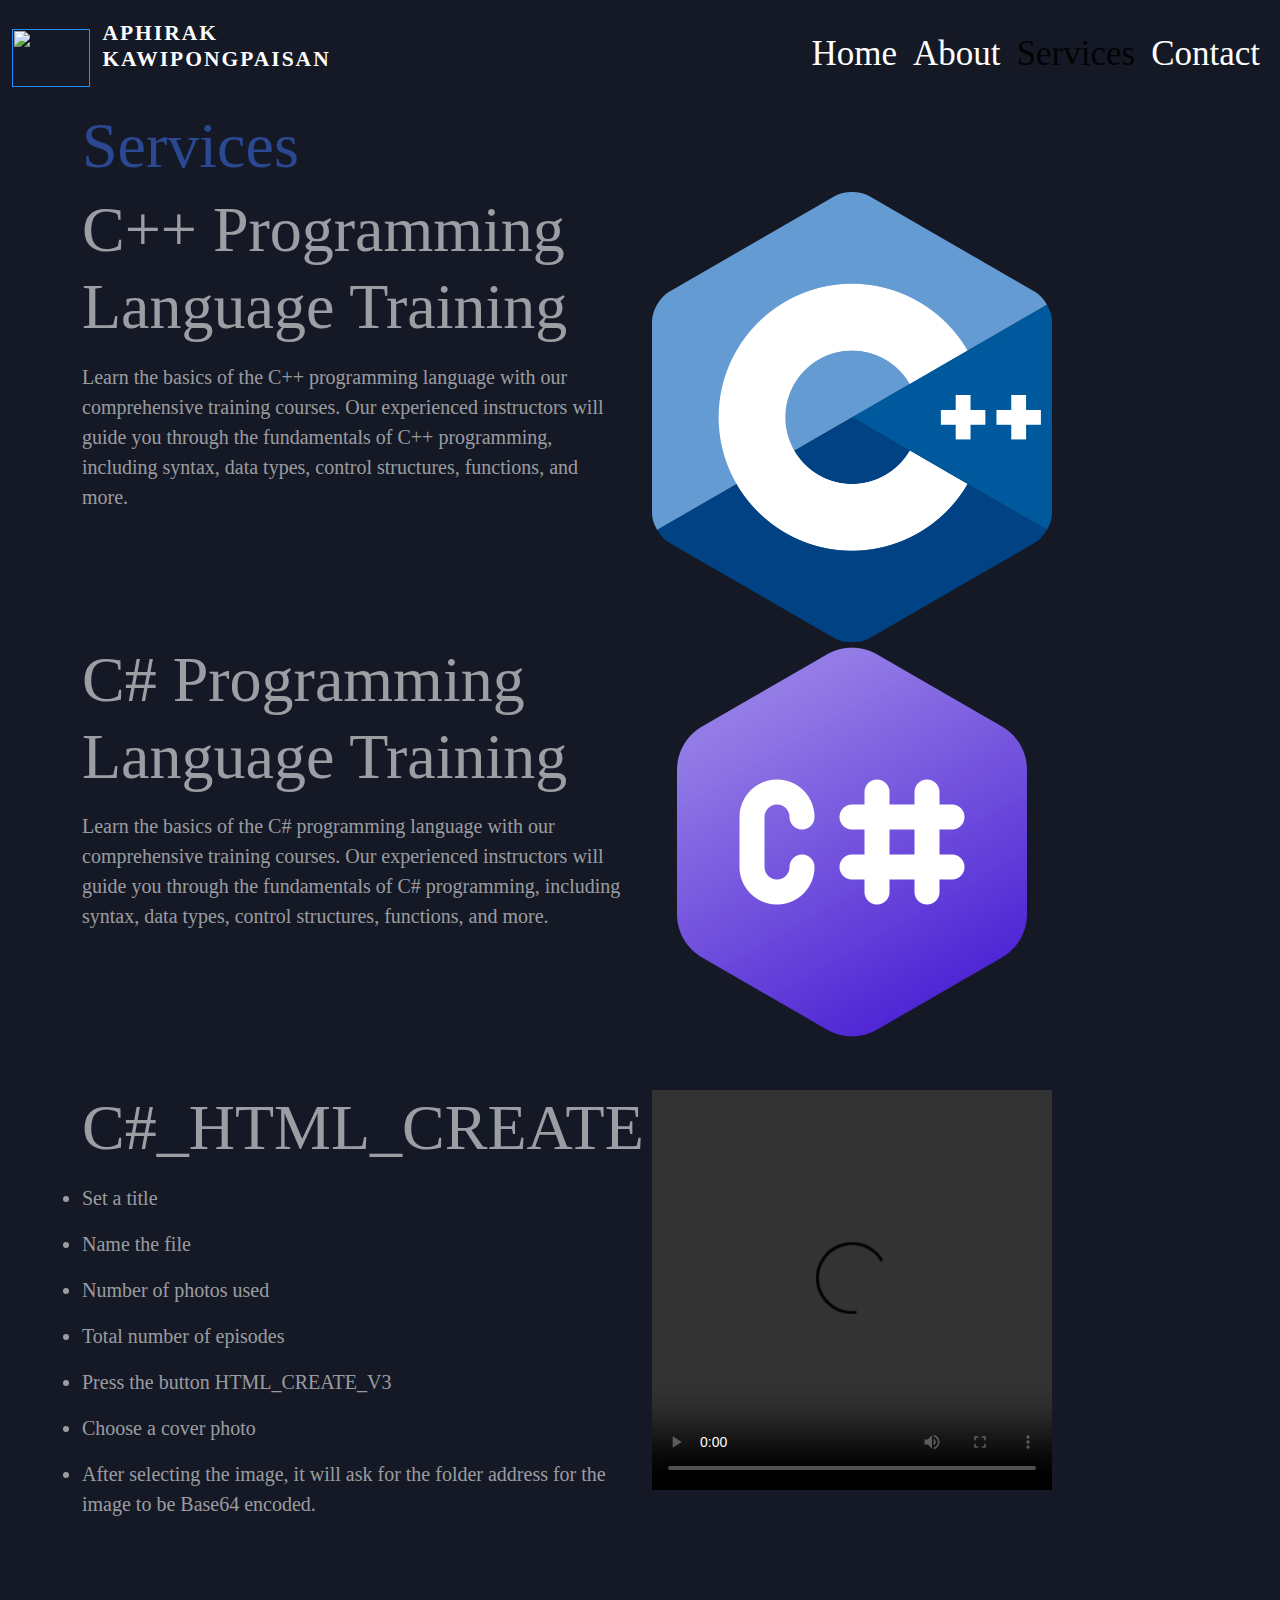
==== services.html @ 9c0caa57 "first commit" ====
<!DOCTYPE html>
<html lang="en">
<head>
  <meta charset="UTF-8">
  <meta http-equiv="X-UA-Compatible" content="IE=edge">
  <meta name="viewport" content="width=device-width, initial-scale=1.0">

  <link href="css/bootstrap.min.css" rel="stylesheet">
  <link rel="stylesheet" href="css/style.css">
  <link rel="stylesheet" href="css/Styleaddon.css">
  
  <style>
    a {
      text-decoration: none;
    }
    a:hover {
      text-decoration: none;
    }
    .i-m-aphirak-i-am-a-collegian-aKZ-sub-1 {
      color: #01eeff;
    }
    .card-body {
      color: black;
    }
    .item-118669-1-drF {
      width: 4.9rem;
      height: 3.6rem;
      object-fit: contain;
      vertical-align: top;
      flex-shrink: 0;  
    }
    .pageheada {
      flex: 1 0 0%;
      max-width: 23rem;
      font-size: 1.344rem;
      font-weight: 800;
      line-height: 1.2025;
      color: #ffffff;
      font-family: Sen, 'Source Sans Pro';
      flex-shrink: 0;
    }
    .favorite-food-6iT {
      font-size: 64px;
    }
    .serviceA {
      font-size: 64px;
    }
  </style>
  
  <title>Aphirak's Portfolio</title>
</head>
<body onload="playVideo()">
   
  <nav class="navbar navbar-expand-lg bg-light py-3">
    <div class="container-fluid">
      <a class="navbar-brand webname" href="">
        <div class="row">
          <div class="col pt-2 logo">
            <img class="item-118669-1-drF" src="file:///C:/Users/User/Downloads/Export_HTML_20240216155934/page-1/assets/.png" width="54" height="54">
          </div>
          <div class="pageheada">APHIRAK<br>KAWIPONGPAISAN</div>
        </div>
      </a>
      <button class="navbar-toggler collapsed" type="button" data-bs-toggle="collapse" data-bs-target="#navbarSupportedContent" aria-controls="navbarSupportedContent" aria-expanded="false" aria-label="Toggle navigation">
        <span class="navbar-toggler-icon"></span>
      </button>
      <div class="collapse navbar-collapse" id="navbarSupportedContent">
        <ul class="navbar-nav ms-auto mb-2 mb-lg-0">
          <li class="nav-item">
            <a class="nav-link" aria-current="page" href="index.html">Home</a>
          </li>
          <li class="nav-item">
            <a class="nav-link" href="about.html">About</a>
          </li>
          <li class="nav-item">
            <a class="nav-link active" href="services.html">Services</a>
          </li>
          <li class="nav-item">
            <a class="nav-link" href="contact.html">Contact</a>
          </li>
        </ul>
      </div>
    </div>
  </nav>
  <div class="container">
    <div class="col-md-12 col-lg-12 mb-2 mb-lg-2" data-aos="" data-aos-delay="">
    <h2 class="serviceA"><a href="">Services</a></h2>
    </div>
    <div class="row">
      <div class="col-lg-6">
        <h2 class="mb-3">C++ Programming Language Training</h2>
        <p class="lead">Learn the basics of the C++ programming language with our comprehensive training courses. Our experienced instructors will guide you through the fundamentals of C++ programming, including syntax, data types, control structures, functions, and more.</p>
      </div>
      <div class="col-lg-6">
        <img src="images/ISO_C++_Logo.svg.png" width="400" height="400" class="img-fluid" alt="C++ Programming">
      </div>
    </div>
    <div class="row">
      <div class="col-lg-6">
        <h2 class="mb-3">C# Programming Language Training</h2>
        <p class="lead">Learn the basics of the C# programming language with our comprehensive training courses. Our experienced instructors will guide you through the fundamentals of C# programming, including syntax, data types, control structures, functions, and more.</p>
      </div>
      <div class="col-lg-6">
        <img src="images/C_Sharp_Logo_2023.svg.png" width="400" height="400" class="img-fluid" alt="C# Programming">
      </div>
    </div>
    <div class="row mt-5">
      <div class="col-lg-6">
        <h2 class="mb-3">C#_HTML_CREATE</h2>
        <li class="lead"
        >
        Set a title
        </p>
        <li class="lead"
        >
        Name the file
        </p>
        <li class="lead"
        >
        Number of photos used
        </p>
        <li class="lead"
        >
        Total number of episodes
        </p>
        <li class="lead"
        >
        Press the button HTML_CREATE_V3
        </p>
        <li class="lead"
        >
        Choose a cover photo
        </p>
        <li class="lead"
        >
        After selecting the image, it will ask for the folder address for the image to be Base64 encoded.
        </p>
      </div>
      <div class="col-lg-6">
        <video width="400" height="400" controls autoplay>
          <source src="video/Review.mp4" type="video/mp4">
          Your browser does not support the video tag.
        </video>
      </div>
    </div>
  </div>
  <section class="text-dark p-5 text-center text-sm-start">
    <div class="container">
    <div class="d-lg-flex align-items-center justify-content-between">
   
    
    </div>
    </div>
    </section>
   </footer>
   <script src="https://cdn.jsdelivr.net/npm/@popperjs/core@2.11.5/dist/umd/popper.min.js" integrity="sha384-Xe+8cL9oJa6tN/veChSP7q+mnSPaj5Bcu9mPX5F5xIGE0DVittaqT5lorf0EI7Vk" crossorigin="anonymous"></script>
 <script src="https://cdn.jsdelivr.net/npm/bootstrap@5.2.0/dist/js/bootstrap.min.js" integrity="sha384-ODmDIVzN+pFdexxHEHFBQH3/9/vQ9uori45z4JjnFsRydbmQbmL5t1tQ0culUzyK" crossorigin="anonymous"></script>
 <script>
  window.onload = function() {
    var video = document.getElementById("myVideo");
    var alertSound = document.getElementById("alertSound");

};
</script>
<script>
  function playAlertSound() {
    // ดึงอิลิเมนต์เสียง
    var alertSound = document.getElementById("alertSound");
    
    // เล่นเสียง
    alertSound.play();
  }
</script>
<script>
  window.onload = function() {
      window.scrollTo(0, document.body.scrollHeight);
  }
  </script>
</body>
</html>
---- css/style.css ----
@import url("css2.css");
@import url("css2-1.css");

body {
  font-family: Sen, 'Source Sans Pro';
  /* font-family: "Quicksand", sans-serif; */
  font-size: 35px;
}
.webname {
  text-transform: uppercase;
  font-size: 1.05em;
  letter-spacing: 2px;
}
.logo {
  font-size: 16px;
  color: Dodgerblue;
  padding-right: 0;
}
.intro {
}
.service {
  background-color: #151925;
}
.teaching {
}
.leading {
  font-weight: bold;
  padding-right: 20px;

  margin-top: 8px;
  margin-bottom: 8px;
}
.icon {
  color: Dodgerblue;
  font-size: 60px;
}
.topic1 {
  font-size: 30px;
}

.topic2 {
  font-size: 20px;
}
.logofooter {
  font-size: 3em;
}
.social {
  font-size: 1.2em;
}
.profilePic {
  object-fit: cover;
}
.headHero {
  font-size: 2em;
}
.subHead {
  font-size: 1.5em;
  letter-spacing: 1.1px;
}
.subHead {
  font-size: 0.9em;
  letter-spacing: 1.1px;
}

@media (max-width: 575px) {
  .profilePic {
    display: none;
    /* display: inline;
    order:1;
    padding: 10px; */
  }
  .headHero {
    font-size: 1.5em;
  }
  .subHead {
    font-size: 0.8em;
    letter-spacing: 1.1px;
  }
}
@media (min-width: 576px) and (max-width: 768px) {
  .social {
    font-size: 0.8em;
  }
  .profilePic {
    /* display: none; */
    /* display: inline;*/
    order: 1;
    padding: 15px;
  }
  .hero {
    order: 2;
  }
}
---- css/Styleaddon.css ----
.site-navbar .site-logo a {
  letter-spacing: 0.1em;
  font-family: "Pacifico", cursive;
  text-transform: none;
  font-size: 1.3em;
}

.sticky-wrapper .site-navbar .subheader {
  font-size: 0.7em;
  color: #fff;
  letter-spacing: 0.2em;
  line-height: 1.2;
  width: 300px;
  margin-top: 7px;
}
.introduce {
  /*font-family: "Roboto Mono", -apple-system, BlinkMacSystemFont, "Segoe UI", Roboto, "Helvetica Neue", Arial, sans-serif, "Apple Color Emoji", "Segoe UI Emoji", "Segoe UI Symbol";*/
  /*text-transform: capitalize;*/
  font-size: 0.8rem;
}
.site-footer {
  padding: 2em 0;
}
.leading {
  font-weight: bold;
  padding-right: 20px;

  margin-top: 8px;
  margin-bottom: 8px;
}
.background {
  font-size: 0.85rem;
}
.site-section {
  padding: 0.5em;
}
.research {
  font-family: "Sarabun", sans-serif;
  text-align: justify;
}
.research li {
  font-size: 40px;
  font-weight: 500;
  /*color: black;*/
  padding: 5px;
}
.author {
  font-weight: bolder;
  color: blue;
}
.subjectDesc {
  font-size: 0.8rem;
  text-align: justify;
}
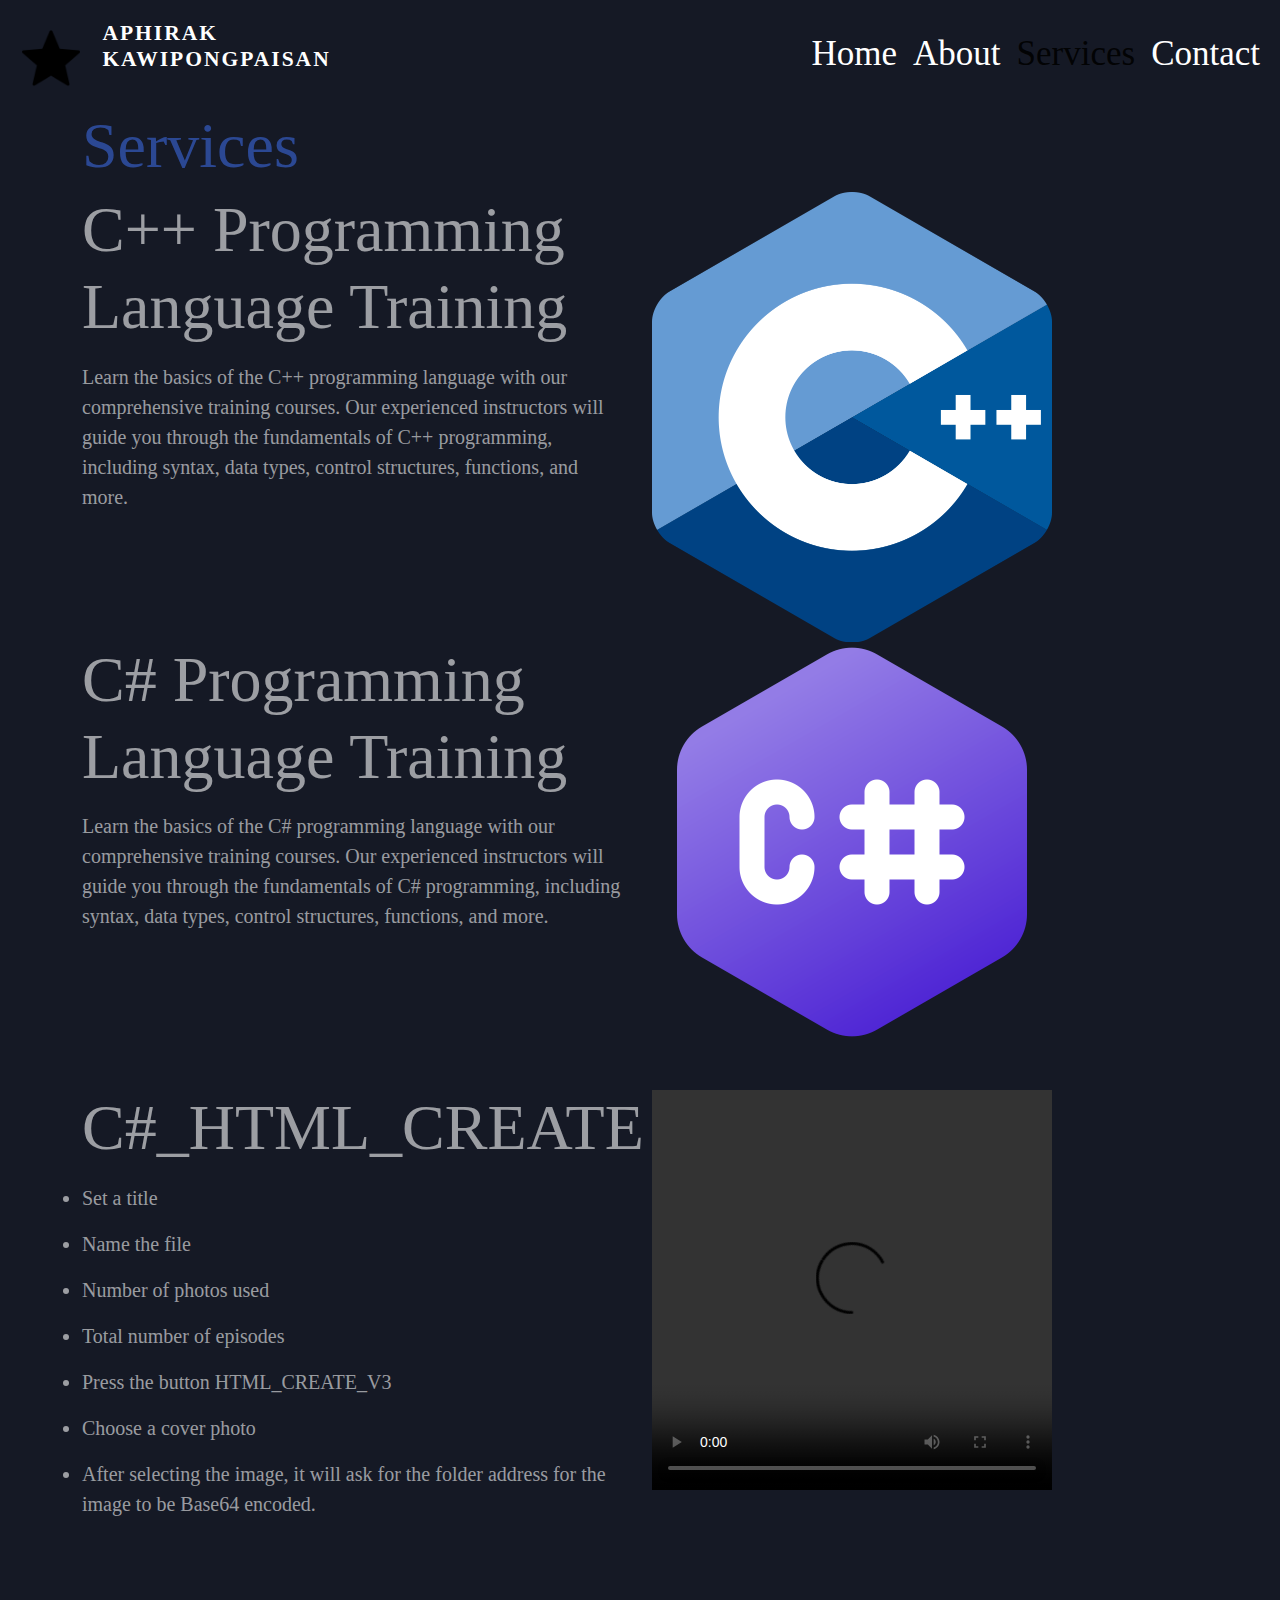
==== commit d82064b6: "PortFolio Complete" ====
--- a/services.html
+++ b/services.html
@@ -56,7 +56,7 @@
       <a class="navbar-brand webname" href="">
         <div class="row">
           <div class="col pt-2 logo">
-            <img class="item-118669-1-drF" src="file:///C:/Users/User/Downloads/Export_HTML_20240216155934/page-1/assets/.png" width="54" height="54">
+            <img class="item-118669-1-drF" src="images/star.png" width="54" height="54">
           </div>
           <div class="pageheada">APHIRAK<br>KAWIPONGPAISAN</div>
         </div>
